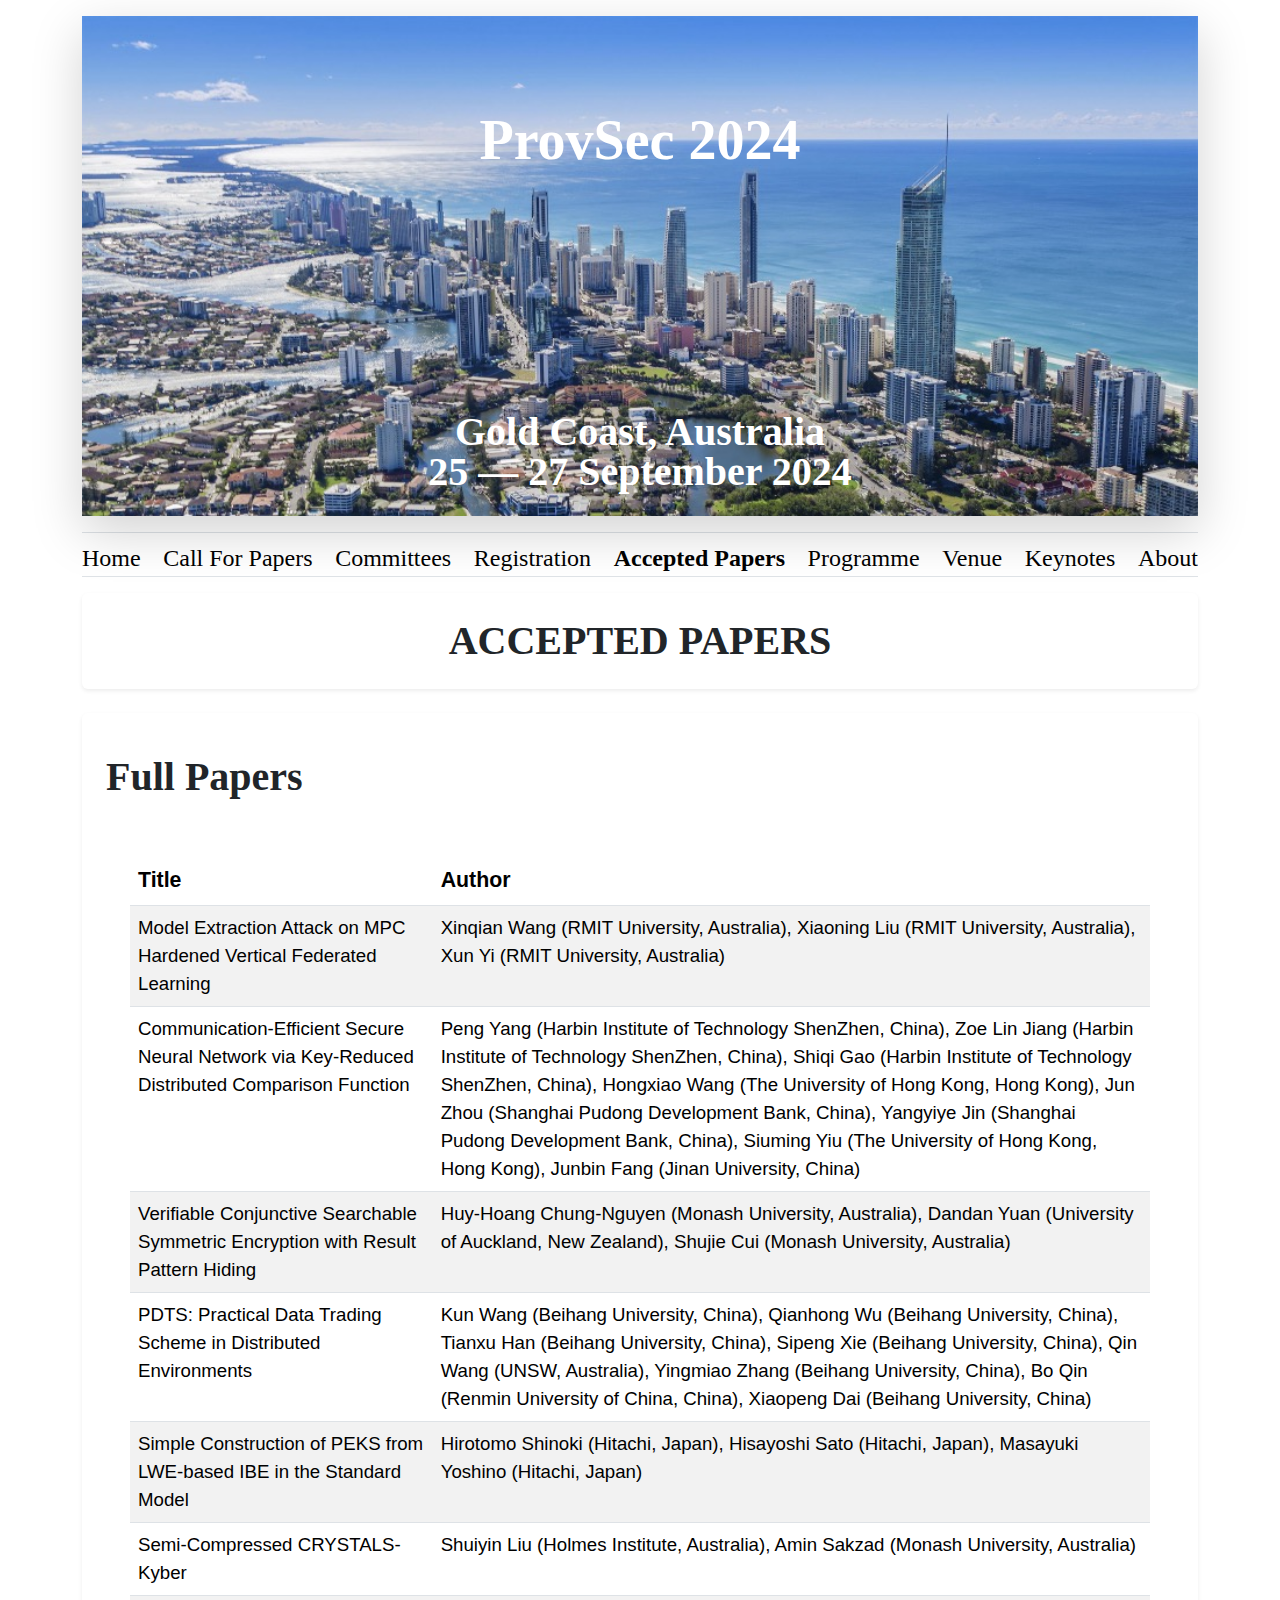
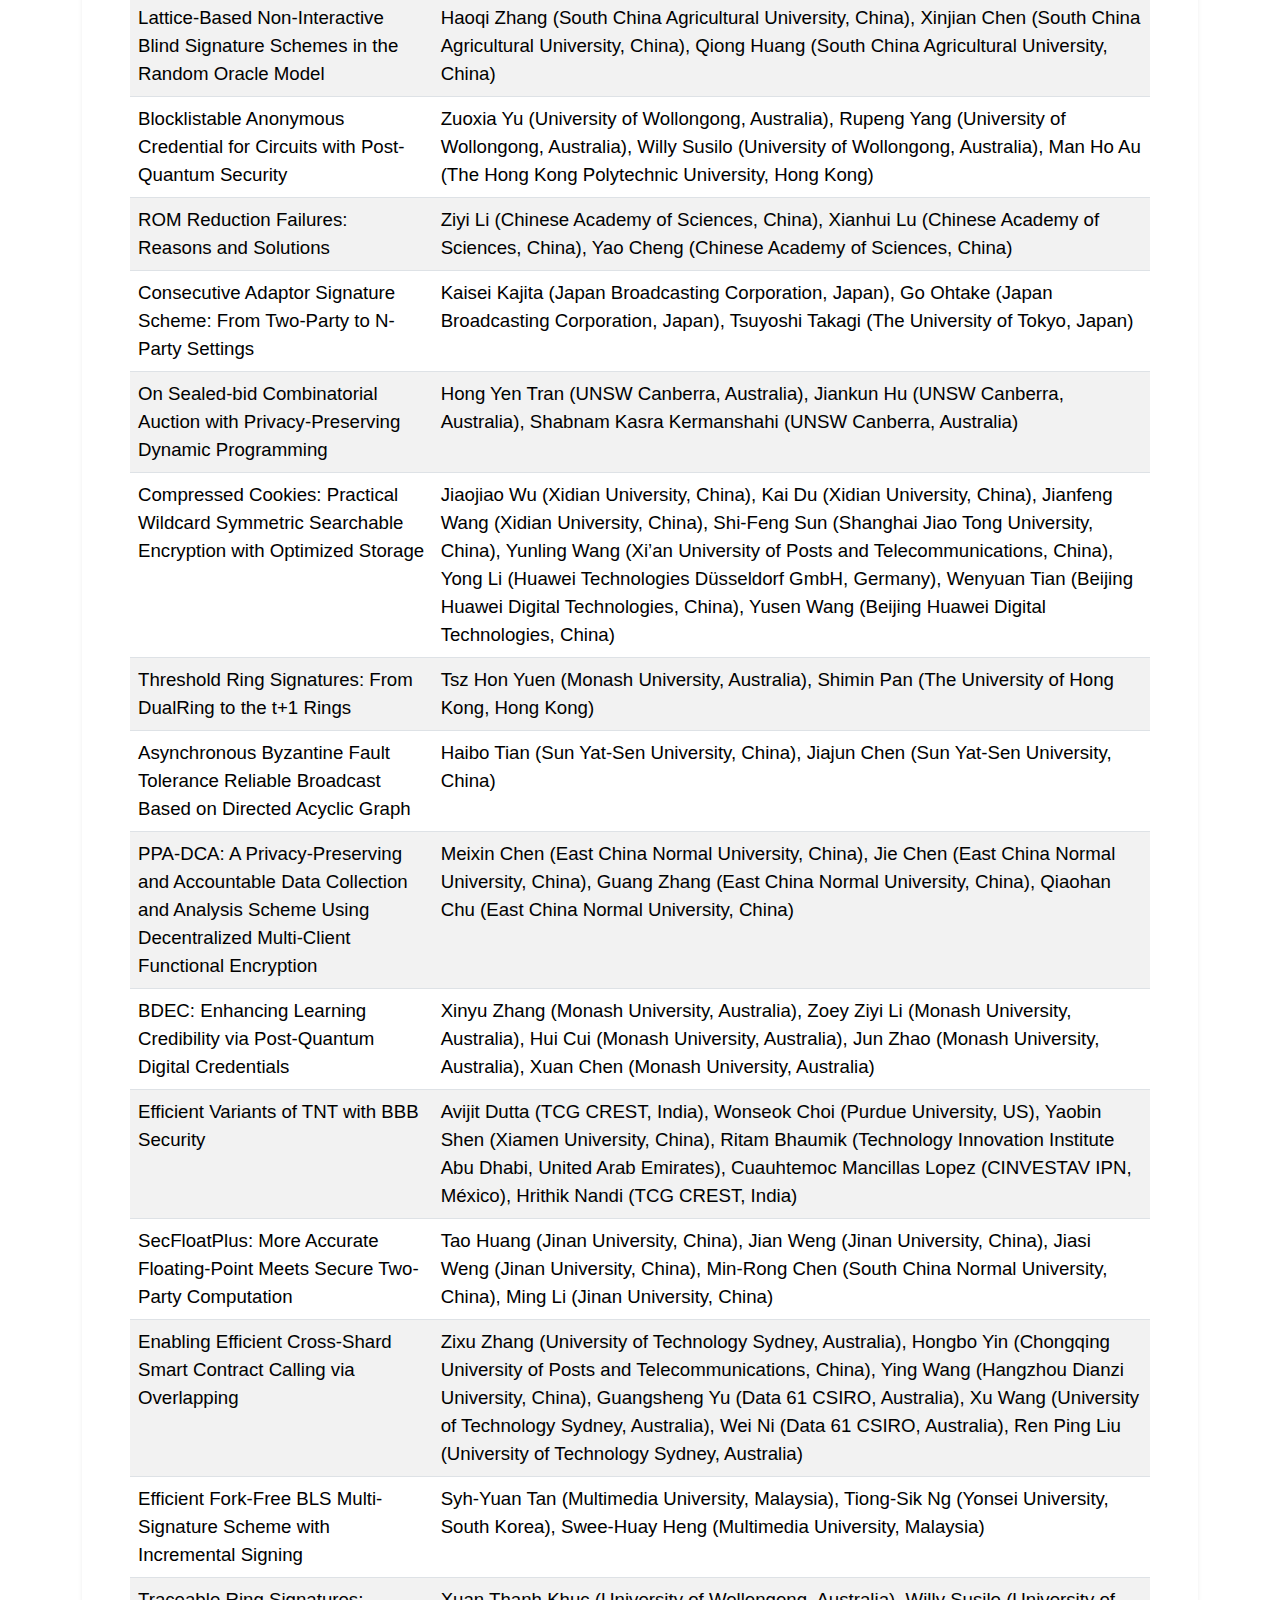
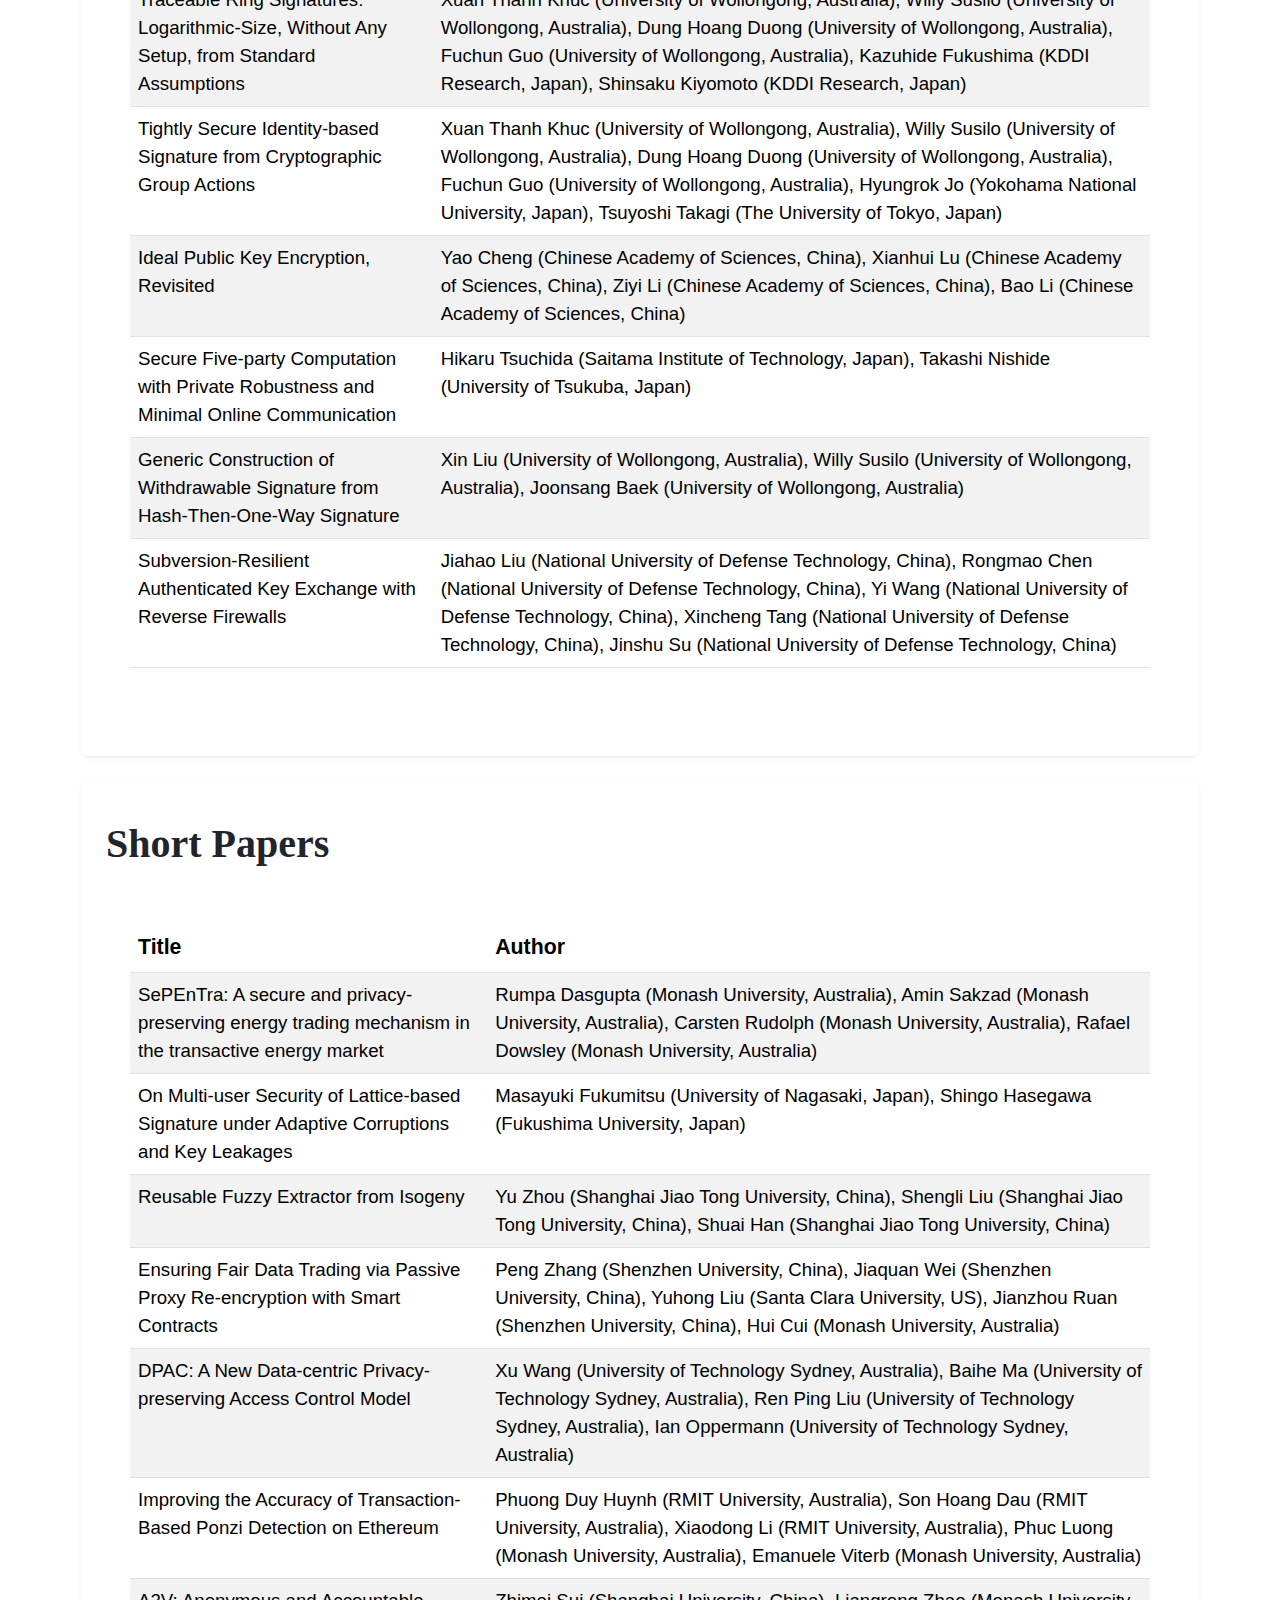
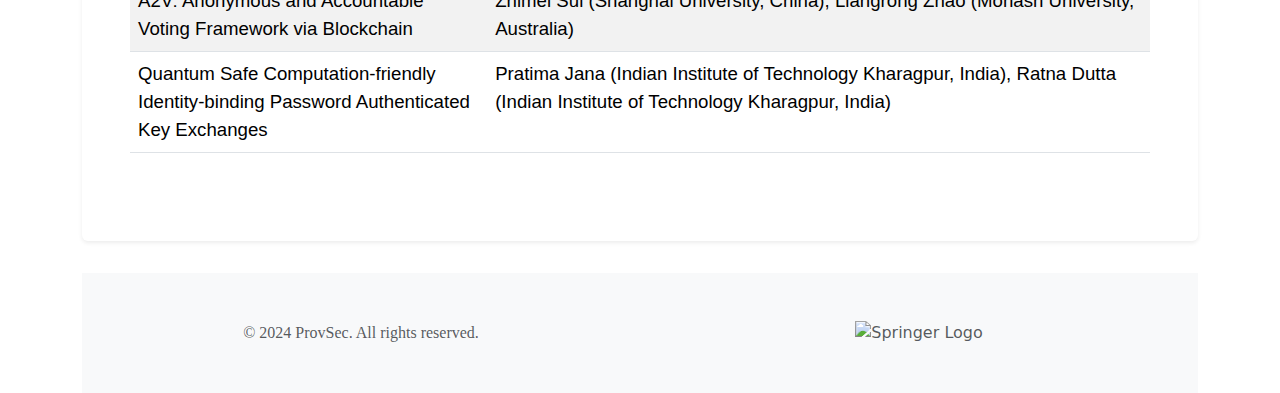
==== accepted-papers.html @ bc3c364b "update page name" ====
<!DOCTYPE html>
<html lang="en" data-bs-theme="auto">
  <head>
    <script src="./assets/js/color-modes.js"></script>

    <meta charset="utf-8" />
    <meta name="viewport" content="width=device-width, initial-scale=1" />
    <meta name="description" content="Join ProvSec 2024, the 18th leading international conference on provable and practical security, in Gold Coast, Australia. Explore the latest in cybersecurity research and innovations. Call for papers now open!">
    <meta name="keywords" content="ProvSec2024, ProvSec 2024, Provable Security Conference 2024, Cybersecurity Research Conference, Security Conference Australia, ProvSec Gold Coast" />
    
    <meta
      name="author"
      content="Wayne Yang, Monash Univeristy"
    />
    <meta name="generator" content="Hugo 0.118.2" />
    <meta name="topic" content="Provsec 2024" />
    <title>Accpeted Papers - ProvSec 2024</title>
    <link
      rel="canonical"
      href="https://getbootstrap.com/docs/5.3/examples/blog/"
    />
    <link
      rel="stylesheet"
      href="https://cdn.jsdelivr.net/npm/@docsearch/css@3"
    />
    <link href="./assets/dist/css/bootstrap.min.css" rel="stylesheet" />

    <!-- Custom styles for this template -->
    <link
      href="https://fonts.googleapis.com/css?family=Playfair&#43;Display:700,900&amp;display=swap"
      rel="stylesheet"
    />
    <!-- Custom styles for this template -->
    <link href="style.css" rel="stylesheet" />
  </head>
  <body>
    <svg xmlns="http://www.w3.org/2000/svg" class="d-none">
      <symbol
        id="aperture"
        fill="none"
        stroke="currentColor"
        stroke-linecap="round"
        stroke-linejoin="round"
        stroke-width="2"
        viewBox="0 0 24 24"
      >
        <circle cx="12" cy="12" r="10" />
        <path
          d="M14.31 8l5.74 9.94M9.69 8h11.48M7.38 12l5.74-9.94M9.69 16L3.95 6.06M14.31 16H2.83m13.79-4l-5.74 9.94"
        />
      </symbol>
      <symbol id="cart" viewBox="0 0 16 16">
        <path
          d="M0 1.5A.5.5 0 0 1 .5 1H2a.5.5 0 0 1 .485.379L2.89 3H14.5a.5.5 0 0 1 .49.598l-1 5a.5.5 0 0 1-.465.401l-9.397.472L4.415 11H13a.5.5 0 0 1 0 1H4a.5.5 0 0 1-.491-.408L2.01 3.607 1.61 2H.5a.5.5 0 0 1-.5-.5zM3.102 4l.84 4.479 9.144-.459L13.89 4H3.102zM5 12a2 2 0 1 0 0 4 2 2 0 0 0 0-4zm7 0a2 2 0 1 0 0 4 2 2 0 0 0 0-4zm-7 1a1 1 0 1 1 0 2 1 1 0 0 1 0-2zm7 0a1 1 0 1 1 0 2 1 1 0 0 1 0-2z"
        />
      </symbol>
      <symbol id="chevron-right" viewBox="0 0 16 16">
        <path
          fill-rule="evenodd"
          d="M4.646 1.646a.5.5 0 0 1 .708 0l6 6a.5.5 0 0 1 0 .708l-6 6a.5.5 0 0 1-.708-.708L10.293 8 4.646 2.354a.5.5 0 0 1 0-.708z"
        />
      </symbol>
    </svg>

    <div class="container">
      <header class="border-bottom lh-1 py-3" id="header"></header>

      <div class="nav-scroller py-1 mb-3 border-bottom h4">
        <nav class="nav nav-underline justify-content-between">
          <a class="nav-item nav-link link-body-emphasis" href="index.html"
            >Home</a
          >
          <a class="nav-item nav-link link-body-emphasis" href="cfp.html"
            >Call For Papers</a
          >
          <a class="nav-item nav-link link-body-emphasis" href="committee.html"
            >Committees</a
          >
          <a class="nav-item nav-link link-body-emphasis" href="registration.html"
            >Registration</a
          >
          <a class="nav-item nav-link link-body-emphasis active" href="papers.html"
            >Accepted Papers</a
          >
          <a class="nav-item nav-link link-body-emphasis" href="#">Programme</a>
          <a class="nav-item nav-link link-body-emphasis" href="#"
            >Venue</a
          >
          <a class="nav-item nav-link link-body-emphasis" href="#">Keynotes</a>
          <a class="nav-item nav-link link-body-emphasis" href="#">About</a>
        </nav>
      </div>
    </div>

    <main class="container content">
      <div class="row mb-2">
        <div class="col-md-12">
          <div
            class="row g-0 rounded overflow-hidden flex-md-row mb-4 shadow-sm  position-relative text-center"
          >
            <div class="col p-4 d-flex flex-column position-static">
              <h1 class="mb-0 fw-bold">ACCEPTED PAPERS</h1>
            </div>
          </div>
          <!-- Show Full Paper List -->
          <div
            class="row g-0 rounded overflow-hidden flex-md-row mb-4 shadow-sm h-md-250 position-relative"
          >
            <div class="col p-4 d-flex flex-column position-static">
              <h1 class="mt-3 fw-bold">Full Papers</h1>
              <div class="container px-4 py-5">
                <table class="table table-striped">
                  <thead class="fw-bold" style="font-size: 16pt; font-family: 'Roboto', sans-serif;">
                    <tr>
                      <th scope="col">Title</th>
                      <th scope="col">Author</th>
                    </tr>
                  </thead>
                  <tbody id="full-paper-list" style="font-size: 14pt; font-family: 'Roboto', sans-serif;">
                    <!-- Load full paper list -->
                    
                  </tbody>
                </table>
              </div>
            </div>
          </div>
          <!-- Show Short Paper List -->
          <div
            class="row g-0 rounded overflow-hidden flex-md-row mb-4 shadow-sm h-md-250 position-relative"
          >
            <div class="col p-4 d-flex flex-column position-static">
              <h1 class="mt-3 fw-bold">Short Papers</h1>
              <div class="container px-4 py-5">
                <table class="table table-striped">
                  <thead class="fw-bold" style="font-size: 16pt; font-family: 'Roboto', sans-serif; ">
                    <tr>
                      <th scope="col">Title</th>
                      <th scope="col">Author</th>
                    </tr>
                  </thead>
                  <tbody id="short-paper-list" style="font-size: 14pt; font-family: 'Roboto', sans-serif;">
                    <!-- Load short paper list -->
                     <!-- Change the font -->
                  </tbody>
                </table>
              </div>
            </div>
          </div>
        </div>
      </div>
      <div id="footer"></div>
    </main>
    <script
      src="./assets/js/jquery-3.7.1.min.js"
      crossorigin="anonymous"
    ></script>
    <script src="./assets/dist/js/bootstrap.bundle.min.js"></script>
    <script src="./assets/js/papers.js"></script>
  </body>
</html>
---- style.css ----
.bd-placeholder-img {
  font-size: 1.125rem;
  text-anchor: middle;
  -webkit-user-select: none;
  -moz-user-select: none;
  user-select: none;
}

@media (min-width: 768px) {
  .bd-placeholder-img-lg {
    font-size: 3.5rem;
  }
}

.b-example-divider {
  width: 100%;
  height: 3rem;
  background-color: rgba(0, 0, 0, 0.1);
  border: solid rgba(0, 0, 0, 0.15);
  border-width: 1px 0;
  box-shadow: inset 0 0.5em 1.5em rgba(0, 0, 0, 0.1),
    inset 0 0.125em 0.5em rgba(0, 0, 0, 0.15);
}

.b-example-vr {
  flex-shrink: 0;
  width: 1.5rem;
  height: 100vh;
}

.bi {
  vertical-align: -0.125em;
  fill: currentColor;
}

.nav-scroller {
  position: relative;
  z-index: 2;
  height: 2.75rem;
  overflow-y: hidden;
}

.nav-scroller .nav {
  display: flex;
  flex-wrap: nowrap;
  padding-bottom: 1rem;
  margin-top: -1px;
  overflow-x: auto;
  text-align: center;
  white-space: nowrap;
  -webkit-overflow-scrolling: touch;
}

.btn-bd-primary {
  --bd-violet-bg: #712cf9;
  --bd-violet-rgb: 112.520718, 44.062154, 249.437846;

  --bs-btn-font-weight: 600;
  --bs-btn-color: var(--bs-white);
  --bs-btn-bg: var(--bd-violet-bg);
  --bs-btn-border-color: var(--bd-violet-bg);
  --bs-btn-hover-color: var(--bs-white);
  --bs-btn-hover-bg: #6528e0;
  --bs-btn-hover-border-color: #6528e0;
  --bs-btn-focus-shadow-rgb: var(--bd-violet-rgb);
  --bs-btn-active-color: var(--bs-btn-hover-color);
  --bs-btn-active-bg: #5a23c8;
  --bs-btn-active-border-color: #5a23c8;
}

.bd-mode-toggle {
  z-index: 1500;
}

.bd-mode-toggle .dropdown-menu .active .bi {
  display: block !important;
}

.center-content {
  display: flex;
  justify-content: center;
  align-items: center;
}

/* Set font for h1 */
a,
p,
li,
h1,
h2,
h3,
h5 {
  font-family: "Times New Roman", Times, serif;
}
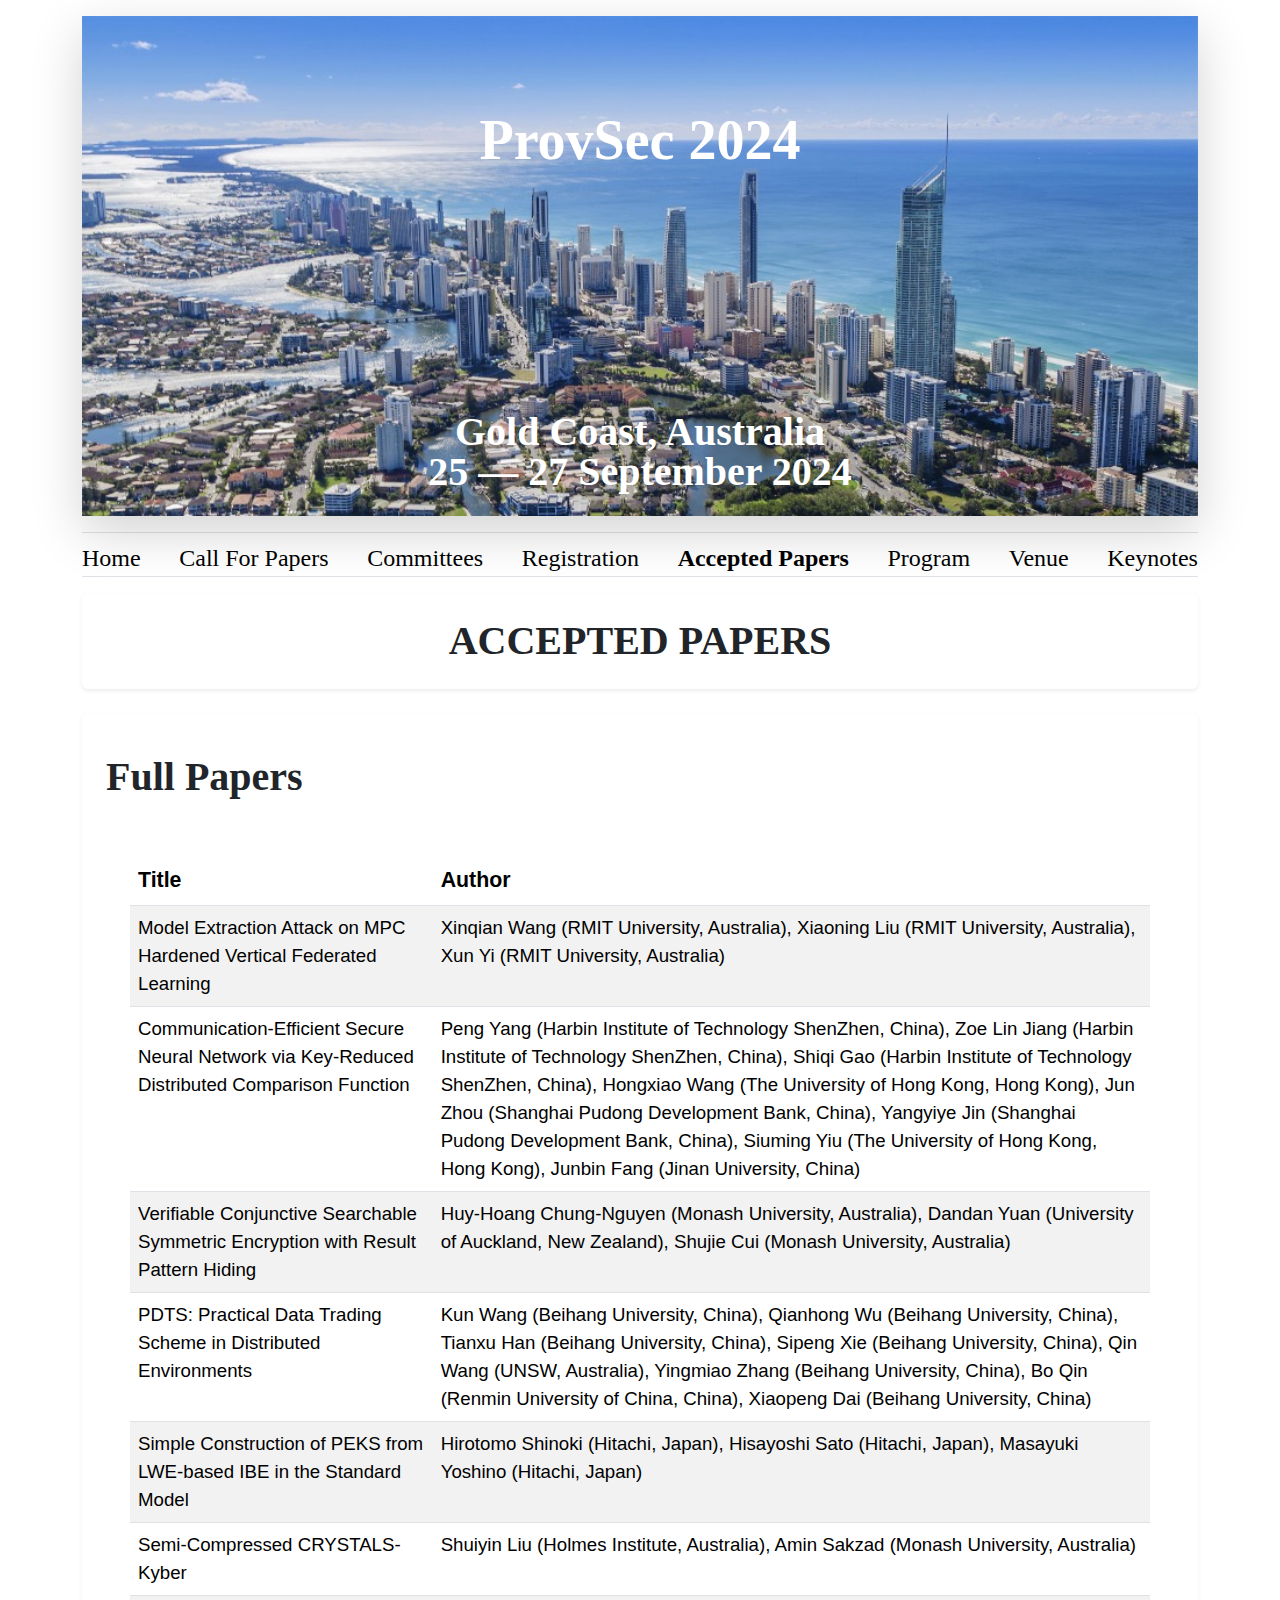
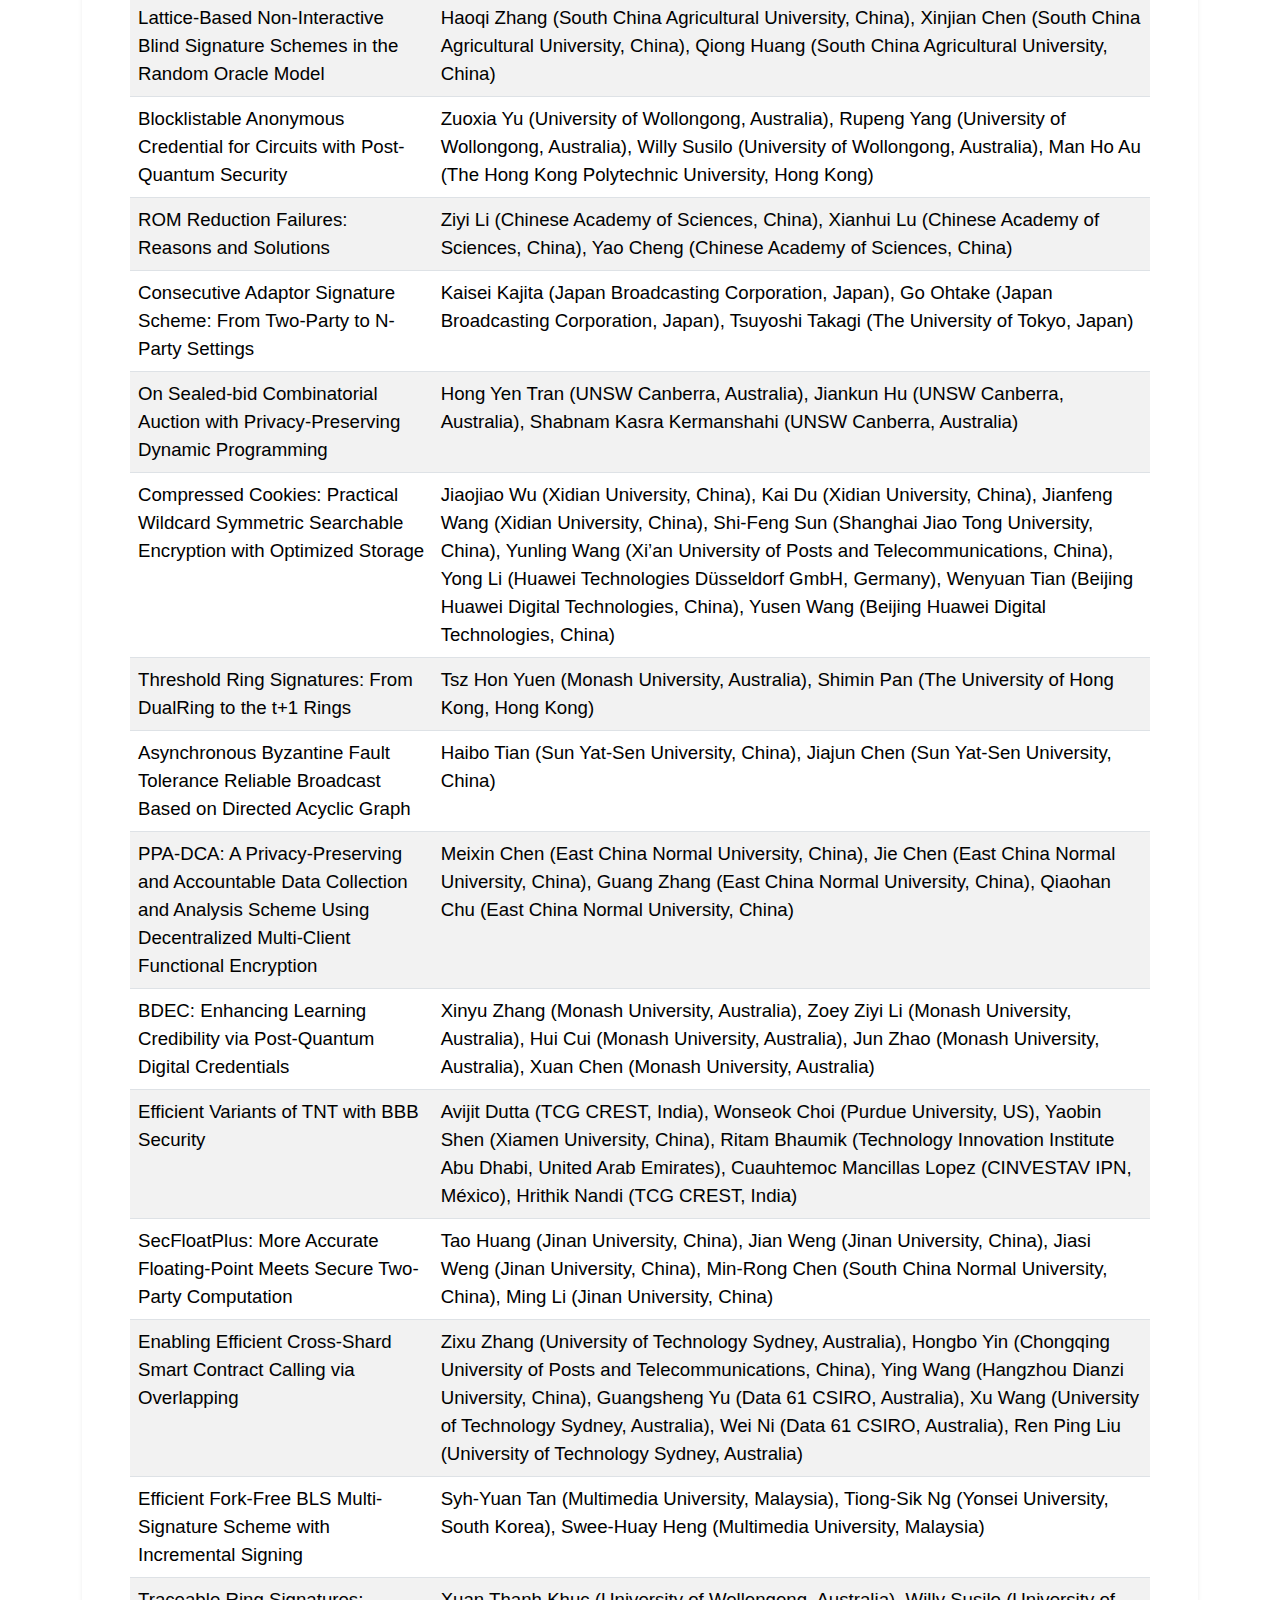
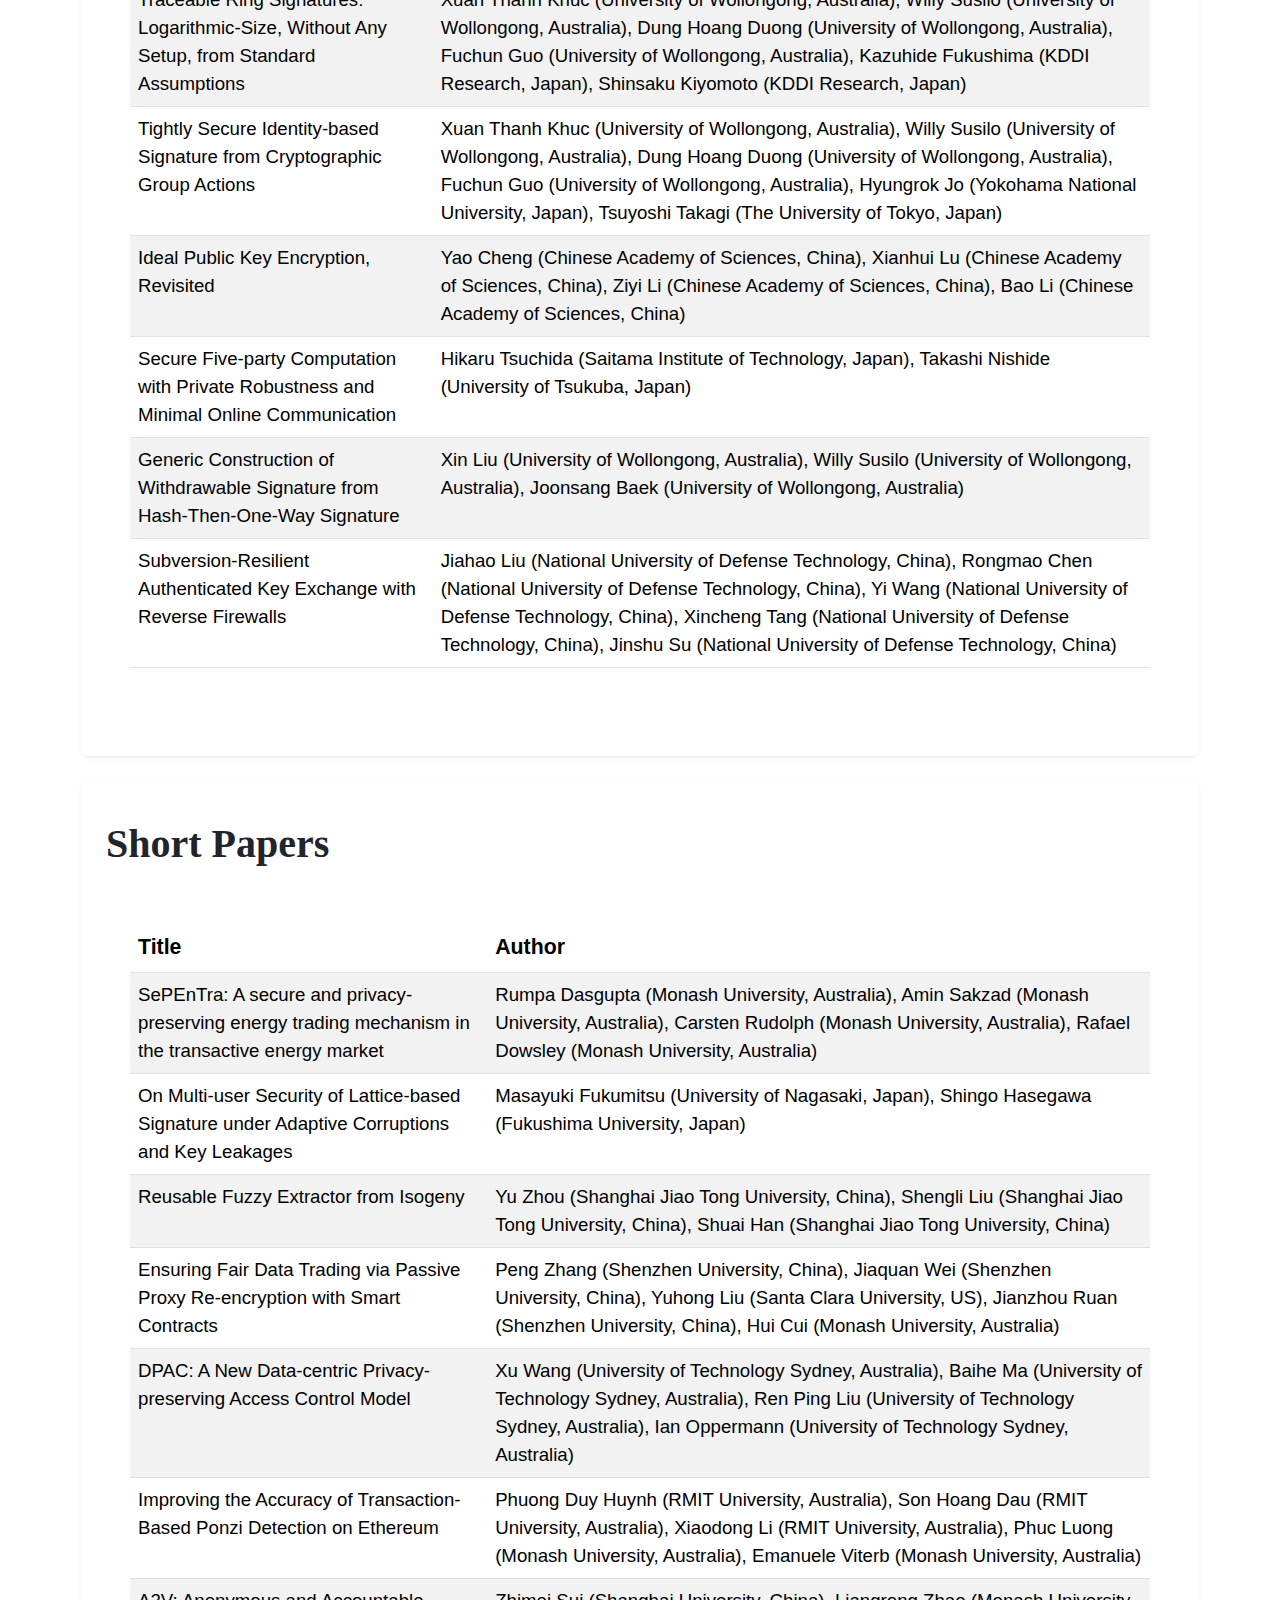
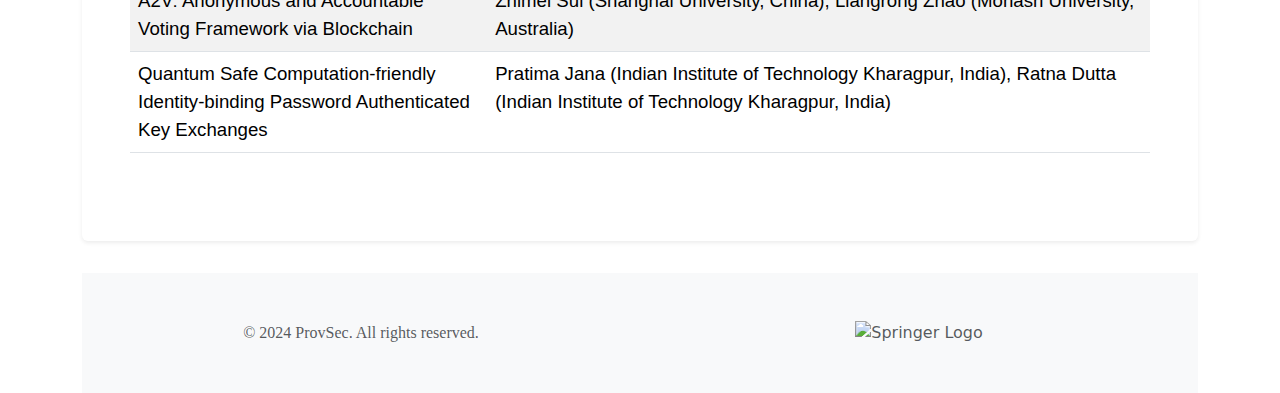
==== commit 70f5556f: "add keynotes & program pages" ====
--- a/accepted-papers.html
+++ b/accepted-papers.html
@@ -67,27 +67,14 @@
 
       <div class="nav-scroller py-1 mb-3 border-bottom h4">
         <nav class="nav nav-underline justify-content-between">
-          <a class="nav-item nav-link link-body-emphasis" href="index.html"
-            >Home</a
-          >
-          <a class="nav-item nav-link link-body-emphasis" href="cfp.html"
-            >Call For Papers</a
-          >
-          <a class="nav-item nav-link link-body-emphasis" href="committee.html"
-            >Committees</a
-          >
-          <a class="nav-item nav-link link-body-emphasis" href="registration.html"
-            >Registration</a
-          >
-          <a class="nav-item nav-link link-body-emphasis active" href="papers.html"
-            >Accepted Papers</a
-          >
-          <a class="nav-item nav-link link-body-emphasis" href="#">Programme</a>
-          <a class="nav-item nav-link link-body-emphasis" href="#"
-            >Venue</a
-          >
-          <a class="nav-item nav-link link-body-emphasis" href="#">Keynotes</a>
-          <a class="nav-item nav-link link-body-emphasis" href="#">About</a>
+          <a class="nav-item nav-link link-body-emphasis" href="index.html">Home</a>
+          <a class="nav-item nav-link link-body-emphasis" href="cfp.html">Call For Papers</a>
+          <a class="nav-item nav-link link-body-emphasis" href="committee.html">Committees</a>
+          <a class="nav-item nav-link link-body-emphasis" href="registration.html">Registration</a>
+          <a class="nav-item nav-link link-body-emphasis active" href="accepted-papers.html">Accepted Papers</a>
+          <a class="nav-item nav-link link-body-emphasis" href="program.html">Program</a>
+          <a class="nav-item nav-link link-body-emphasis" href="venue.html">Venue</a>
+          <a class="nav-item nav-link link-body-emphasis" href="keynotes.html">Keynotes</a>
         </nav>
       </div>
     </div>
